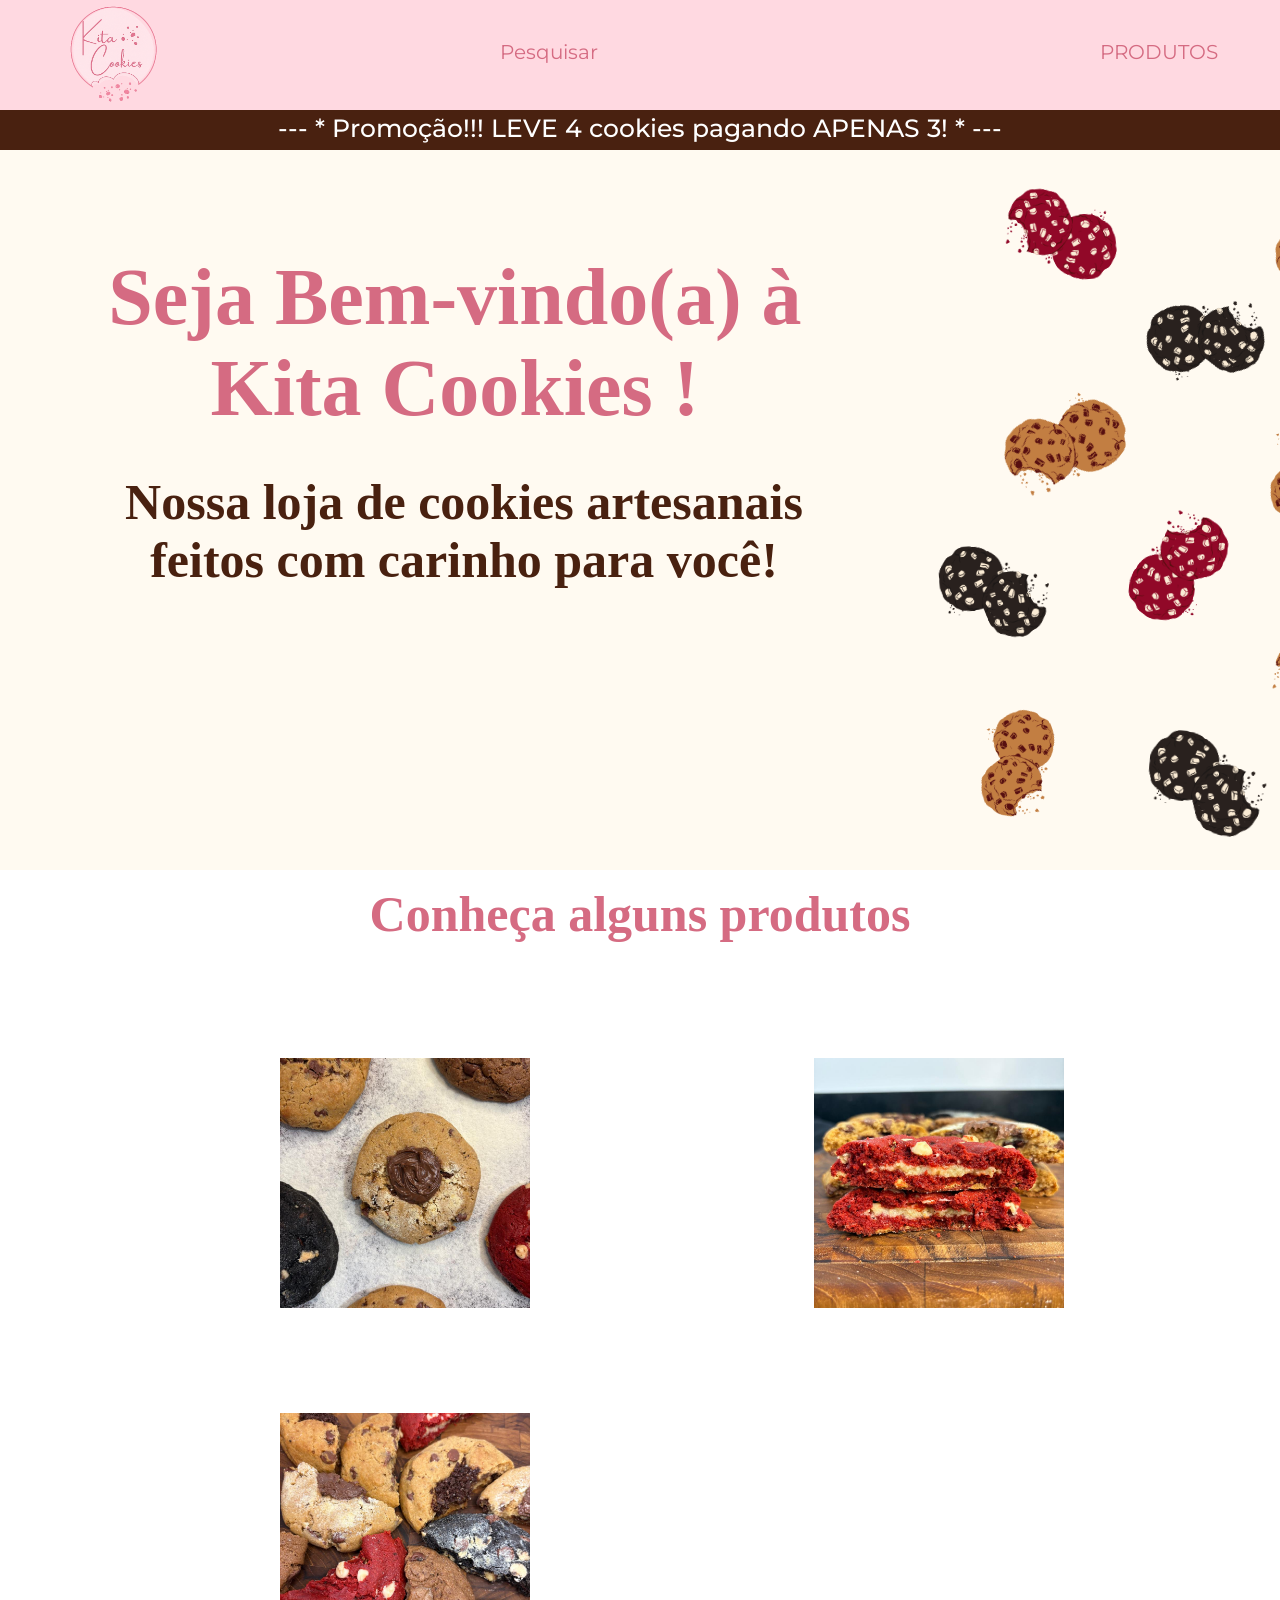
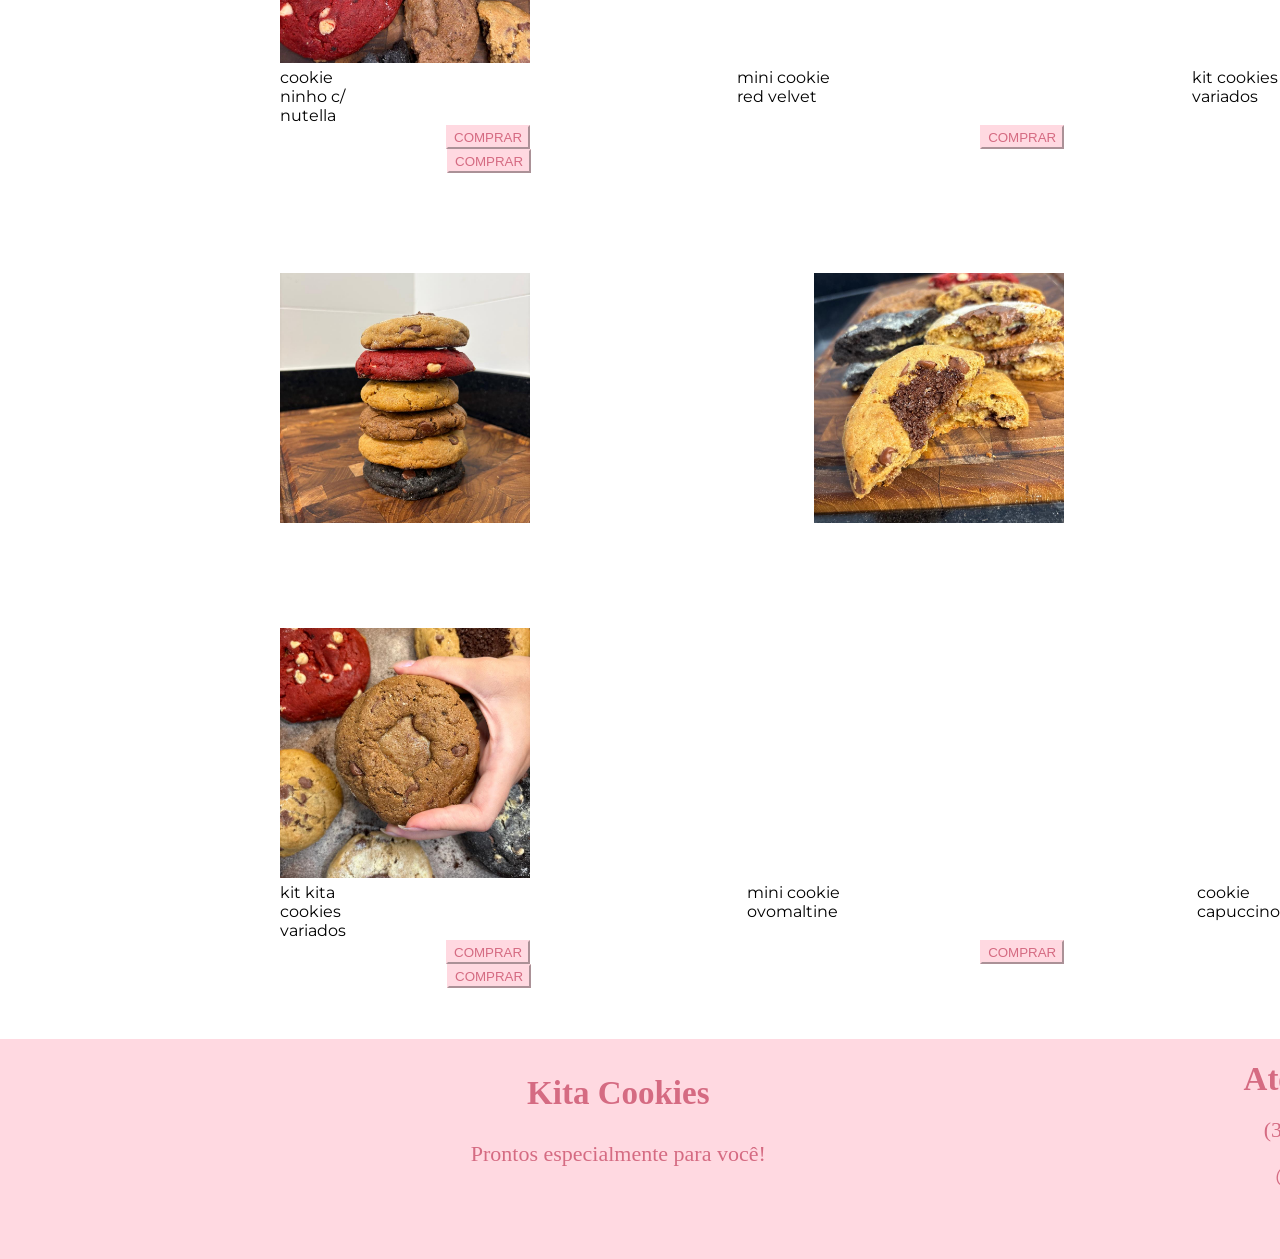
==== index.html @ 21cb4949 "Add files via upload" ====
<!DOCTYPE html>
<html lang="en">
<head>
    <meta charset="UTF-8">
    <meta name="viewport" content="width=device-width, initial-scale=1.0">
    <link rel="stylesheet" href="style.css">
    <title>Kita Cookies</title>
</head>
<body>
    
    <header class="header">
        <li><a href="index.html"><img src="logo.png" alt="" id="logo"></a></li>
        <li><a href="" id="pesquisar">Pesquisar</a></li>
        <li><a href="produtos.html" id="produtos">PRODUTOS</a></li>
        <li><a href=""><img src="carrinho.png" alt="" id="carrinho"></a></li>
        <li><a href=""><img src="perfil.png" alt="" id="perfil"></a></li>
    </header>

    <h1 id="promacao">--- * Promoção!!! LEVE 4 cookies pagando APENAS 3! * ---</h1>

    <div id="div1">
        <h1>Seja Bem-vindo(a) à Kita Cookies !</h1>
        <h2>Nossa loja de cookies artesanais feitos com carinho para você!</h2>
    </div>

    <h1 id="conheca">Conheça alguns produtos</h1>

    <section id="sec">
        <div id="div2">
            <a href=""><img src="ninut2.jpeg" alt=""></a>
            <a href=""><img src="redv1.jpeg" alt=""></a>
            <a href=""><img src="kit2.jpeg" alt=""></a>
        </div>
        <div class="legenda">
            <p class="p1">cookie ninho c/ nutella</p>
            <p class="p2">mini cookie red velvet</p>
            <p class="p4">kit cookies variados</p>
        </div>
        <div>
            <button class="b1">COMPRAR</button>
            <button class="b2">COMPRAR</button>
            <button class="b3">COMPRAR</button>
        </div>
        <div id="div5">
            <a href=""><img src="kit1.jpeg" alt=""></a>
            <a href=""><img src="ovom2.jpeg" alt=""></a>
            <a href=""><img src="capu1.jpeg" alt=""></a>
        </div>
        <div class="legenda">
            <p class="p1">kit kita cookies variados</p>
            <p class="p2">mini cookie ovomaltine</p>
            <p class="p3">cookie capuccino</p>
        </div>
        <div>
            <button class="b1">COMPRAR</button>
            <button class="b2">COMPRAR</button>
            <button class="b3">COMPRAR</button>
        </div>
    </section>

    <footer>
        <div class="footer">
            <h3>Kita Cookies</h3>
            <p>Prontos especialmente para você!</p>
        </div>
        <div class="footer">
            <h3>Atendimento</h3>
            <p>(31)99560-9417</p>
            <p><a href="https://www.instagram.com/kitacookies_" target="_blank">@kitacookies_</a></p>
        </div>
    </footer>

</body>
</html>
---- style.css ----
@import url('https://fonts.googleapis.com/css2?family=Montserrat:ital,wght@0,100..900;1,100..900&display=swap');

*{  margin: 0;
    padding: 0;
    box-sizing: border-box;
}

header {
    list-style: none;
    display: flex;
    flex-direction: row;
    background-color: #FFD9E1;
    height: 110px;
    text-align: center;
    font-family: Montserrat;
}
#produtos{
    position: absolute;
    margin-top: 40px;
    margin-left: 1100px;
}
#pesquisar{
    position: absolute;
    margin-top: 40px;
    margin-left: 500px;
}
#logo{
    position: absolute;
    width: 130px;
    height: 130px;
    margin-left: 50px;
    margin-top: -10px;
}
#carrinho{
    position: absolute;
    margin-left: 1500px;
    margin-top: 1%;
    width: 70px;
    height: 70px;
}
#perfil{
    position: absolute;
    margin-left: 1700px;
    margin-top: 1.3%;
    width: 60px;
    height: 60px;
}
a {
    text-decoration: none;
    color: #D56B82;
    font-size: 20px;
}

#promacao{
    color: #ffffff;
    background-color: #492110;
    height: 40px;
    font-weight: 500;
    padding-top: 2.5px;
    font-size: 25px;
    font-family: Montserrat;
    text-align: center;
}

#div1{
    background-image: url(banner.png);
    height: 720px;
}
#div1 h1{
    font-size: 80px;
    width: 705px;
    color: #D56B82;
    text-align: center;
    padding-top: 8%;
    margin-left: 8%;
}
#div1 h2{
    font-size: 50px;
    width: 800px;
    color: #492110;
    text-align: center;
    padding-top: 3%;
    margin-left: 5%;
}

#conheca{
    font-size: 50px;
    color: #D56B82;
    text-align: center;
    margin: 15px;
}

footer{
    display: flex;
    flex-direction: row;
    width: 1911px;
    height: 220px;
    background-color: #ffd9e1;
    margin-left: -7px;
    margin-bottom: -7px;
    margin-top: 4%;
    text-align: center;
}
.footer{
    margin-left: 25%;
    color: #d56b82;
}
.footer h3{
    font-size: 33px;
    margin-top: 12%;
}
.footer p{
    font-size: 22px;
    margin-top: 10%;
}

#sec img{
    width: 250px;
    height: 250px;
    object-fit: cover;
    align-items: center;
    margin-left: 280px;
    margin-top: 100px;
}
#sec button{
    color: #d56b82;
    background-color: #FFD9E1;
    padding: 2.5px 6px 2.5px 6px;
    border-color: #FFD9E1;
    align-items: center;
}
#sec button:hover{
    color: #FFD9E1;
    background-color: #D56B82;
    border-color: #D56B82;
}
.b1{
    margin-left: 446px;
}
.b2{
    margin-left: 446px;
}
.b3{
    margin-left: 447px;
}
.legenda{
    display: flex;
    flex-direction: row;
    font-family: Montserrat;
}
.p1{
    margin-left: 280px;
}
.p2{
    margin-left: 355px;
}
.p3{
    margin-left: 340px;
}
.p4{
    margin-left: 355px;
}






body {
  --sb-track-color: #492110;
  --sb-thumb-color: #d56b82;
  --sb-size: 14px;
}

body::-webkit-scrollbar {
  width: var(--sb-size)
}

body::-webkit-scrollbar-track {
  background: var(--sb-track-color);
  border-radius: 3px;
}

body::-webkit-scrollbar-thumb {
  background: var(--sb-thumb-color);
  border-radius: 3px;
  
}

@supports not selector(::-webkit-scrollbar) {
  body {
    scrollbar-color: var(--sb-thumb-color)
                     var(--sb-track-color);
  }
}
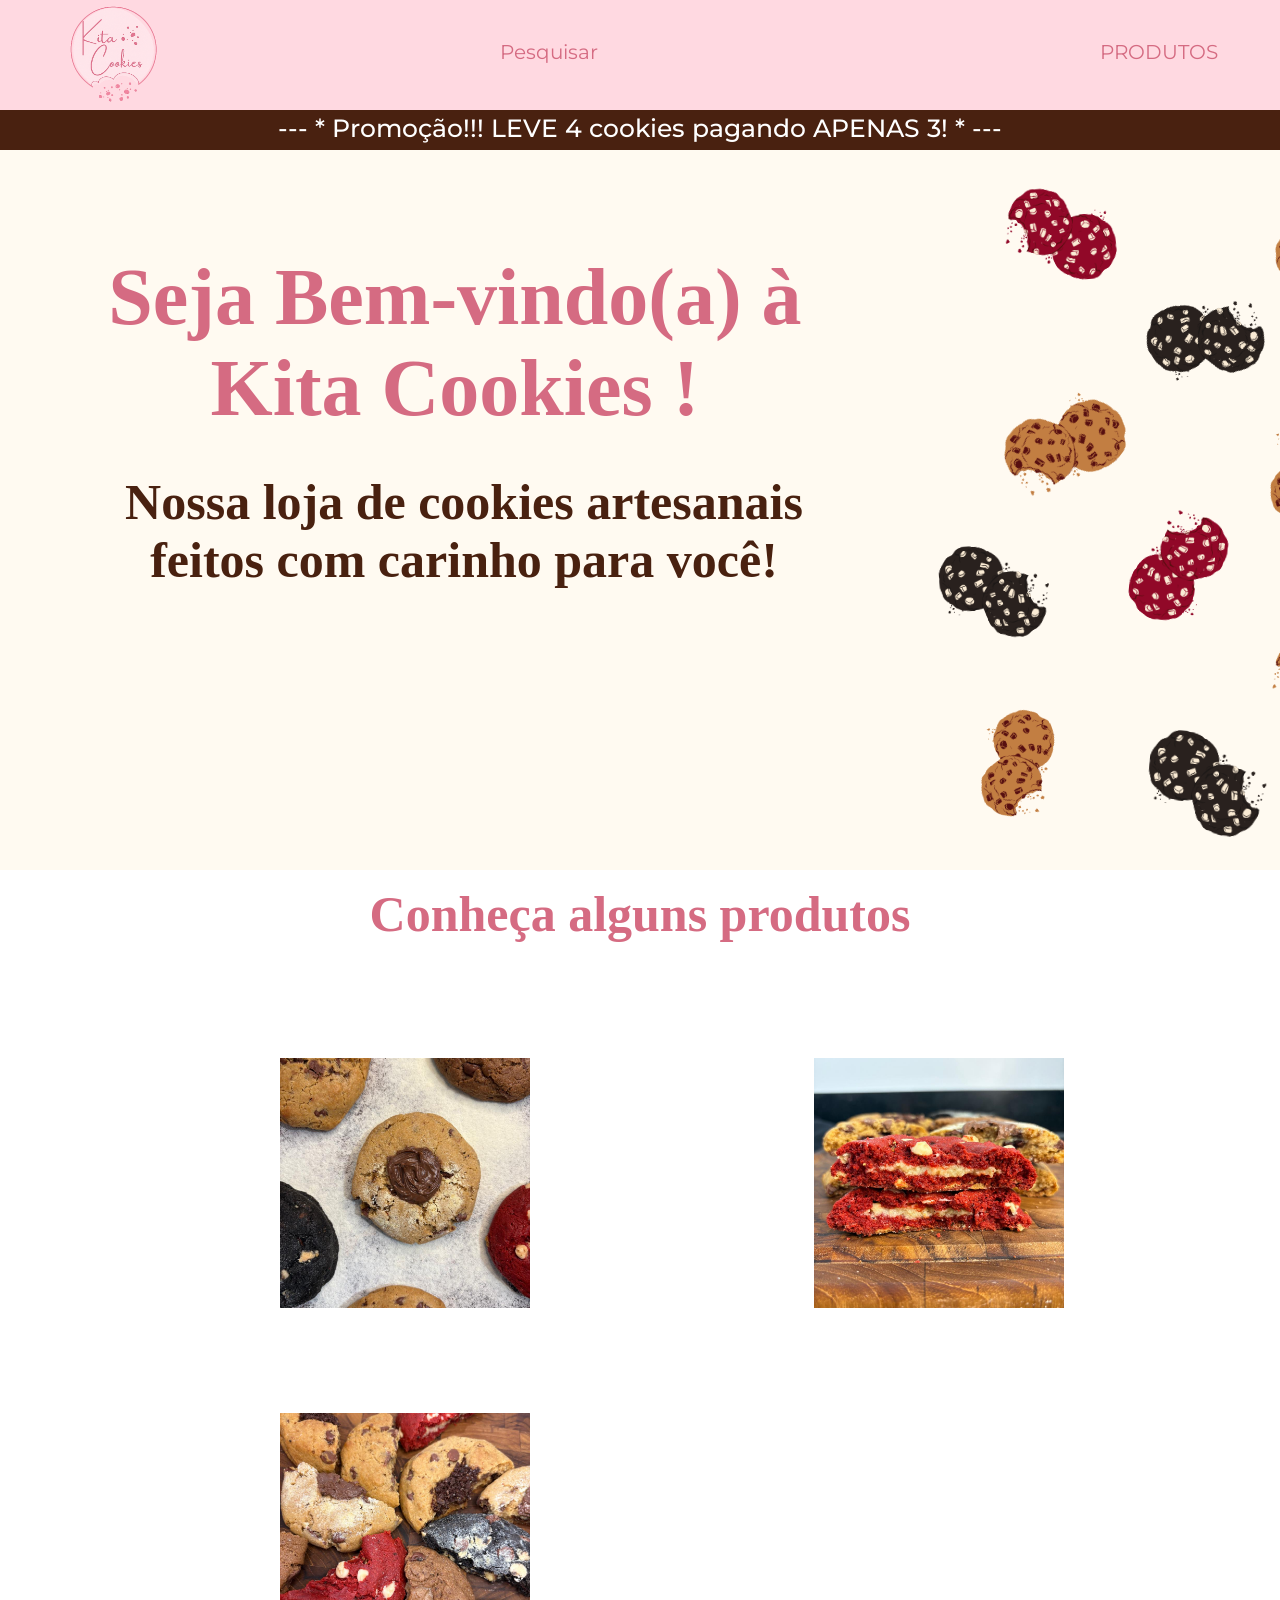
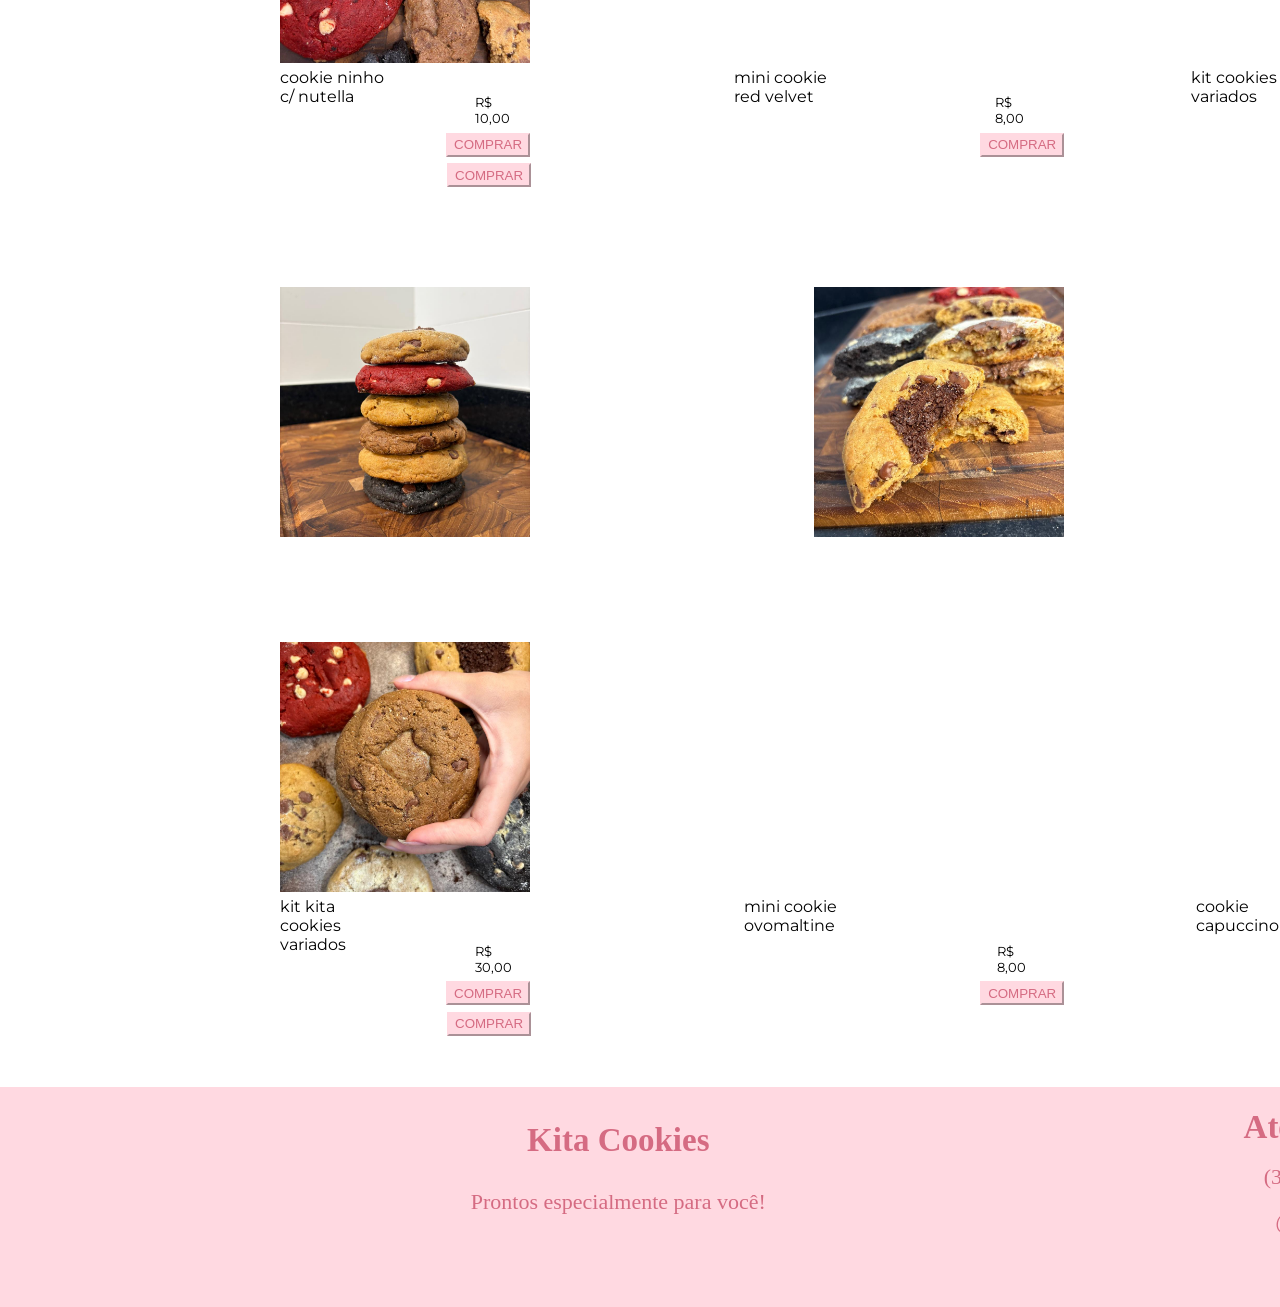
==== commit 541a4479: "Add files via upload nova versão" ====
--- a/index.html
+++ b/index.html
@@ -4,6 +4,7 @@
     <meta charset="UTF-8">
     <meta name="viewport" content="width=device-width, initial-scale=1.0">
     <link rel="stylesheet" href="style.css">
+    <script src="script.js" defer></script>
     <title>Kita Cookies</title>
 </head>
 <body>
@@ -12,7 +13,7 @@
         <li><a href="index.html"><img src="logo.png" alt="" id="logo"></a></li>
         <li><a href="" id="pesquisar">Pesquisar</a></li>
         <li><a href="produtos.html" id="produtos">PRODUTOS</a></li>
-        <li><a href=""><img src="carrinho.png" alt="" id="carrinho"></a></li>
+        <li><a href="carrinho.html"><img src="carrinho.png" alt="" id="carrinho"></a></li>
         <li><a href=""><img src="perfil.png" alt="" id="perfil"></a></li>
     </header>
 
@@ -36,10 +37,15 @@
             <p class="p2">mini cookie red velvet</p>
             <p class="p4">kit cookies variados</p>
         </div>
+        <div class="preco">
+            <p class="pr1">R$ 10,00</p>
+            <p class="pr2">R$ 8,00</p>
+            <p class="pr4">R$ 30,00</p>
+        </div>
         <div>
-            <button class="b1">COMPRAR</button>
-            <button class="b2">COMPRAR</button>
-            <button class="b3">COMPRAR</button>
+            <button class="b1 btn-comprar" data-nome="cookie ninho c/nutella" data-preco="10.00">COMPRAR</button>
+            <button class="b2 btn-comprar" data-nome="mini cookie red velvet" data-preco="8.00">COMPRAR</button>
+            <button class="b3 btn-comprar" data-nome="kit cookies variados" data-preco="30.00">COMPRAR</button>
         </div>
         <div id="div5">
             <a href=""><img src="kit1.jpeg" alt=""></a>
@@ -51,10 +57,15 @@
             <p class="p2">mini cookie ovomaltine</p>
             <p class="p3">cookie capuccino</p>
         </div>
+        <div class="preco">
+            <p class="pr1">R$ 30,00</p>
+            <p class="pr2">R$ 8,00</p>
+            <p class="pr4">R$ 10,00</p>
+        </div>
         <div>
-            <button class="b1">COMPRAR</button>
-            <button class="b2">COMPRAR</button>
-            <button class="b3">COMPRAR</button>
+            <button class="b1 btn-comprar" data-nome="kit kita cookies variados" data-preco="30.00">COMPRAR</button>
+            <button class="b2 btn-comprar" data-nome="mini cookie ovomaltine" data-preco="8.00">COMPRAR</button>
+            <button class="b3 btn-comprar" data-nome="cookie capuccino" data-preco="10.00">COMPRAR</button>
         </div>
     </section>
 
--- a/style.css
+++ b/style.css
@@ -128,6 +128,7 @@
     padding: 2.5px 6px 2.5px 6px;
     border-color: #FFD9E1;
     align-items: center;
+    margin-top: 0.5%;
 }
 #sec button:hover{
     color: #FFD9E1;
@@ -152,7 +153,7 @@
     margin-left: 280px;
 }
 .p2{
-    margin-left: 355px;
+    margin-left: 350px;
 }
 .p3{
     margin-left: 340px;
@@ -161,7 +162,22 @@
     margin-left: 355px;
 }
 
-
+.preco{
+    display: flex;
+    flex-direction: row;
+    font-family: Montserrat;
+    font-size: 13px;
+    margin-top: -0.9%;
+}
+.pr1{
+    margin-left: 475px;
+}
+.pr2{
+    margin-left: 485px;
+}
+.pr4{
+    margin-left: 480px;
+}
 
 
 
